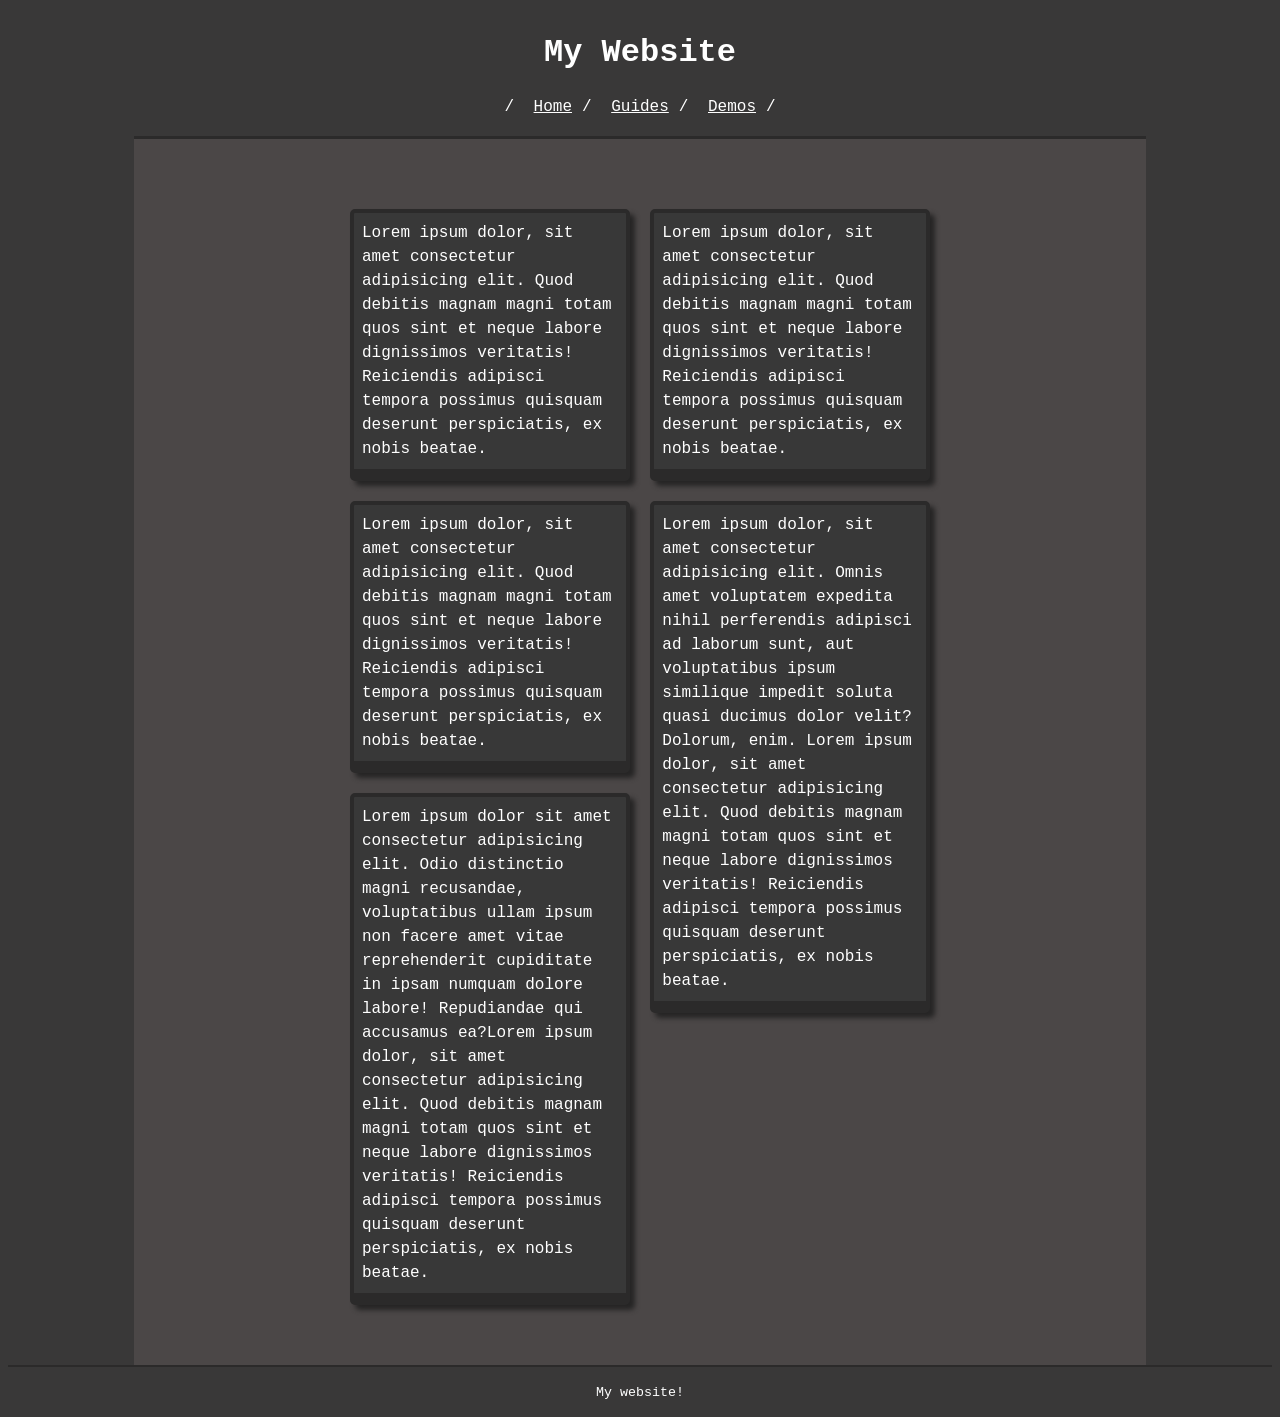
==== index.html @ d33c6e67 "initial commit" ====
<!DOCTYPE html>

<html>

<head>
    <title>My Website</title>
    <style>

    </style>
    <link rel="stylesheet" href="styles.css">
</head>

<body>
    <header>
        <h1>My Website</h1>
        

    </header>

    <main>
        <nav>
            /
            <a href="index.html">Home</a>/
            <a href="guides.html">Guides</a>/
            <a href="demos.html">Demos</a>/
        </nav>
        <div class="boxes">
            <div class="left-column">
                <div class="box">Lorem ipsum dolor, sit amet consectetur adipisicing elit. Quod debitis magnam magni
                    totam quos sint et neque labore dignissimos veritatis! Reiciendis adipisci tempora possimus quisquam
                    deserunt perspiciatis, ex nobis beatae.</div>
                <div class="box">Lorem ipsum dolor, sit amet consectetur adipisicing elit. Quod debitis magnam magni
                    totam quos sint et neque labore dignissimos veritatis! Reiciendis adipisci tempora possimus quisquam
                    deserunt perspiciatis, ex nobis beatae.</div>
                <div class="box">Lorem ipsum dolor sit amet consectetur adipisicing elit. Odio distinctio magni
                    recusandae, voluptatibus ullam ipsum non facere amet vitae reprehenderit cupiditate in ipsam numquam
                    dolore labore! Repudiandae qui accusamus ea?Lorem ipsum dolor, sit amet consectetur adipisicing
                    elit. Quod debitis magnam magni totam quos sint et neque labore dignissimos veritatis! Reiciendis
                    adipisci tempora possimus quisquam deserunt perspiciatis, ex nobis beatae.</div>
            </div>
            <div class="right-column">

                <div class="box">Lorem ipsum dolor, sit amet consectetur adipisicing elit. Quod debitis magnam magni
                    totam quos sint et neque labore dignissimos veritatis! Reiciendis adipisci tempora possimus quisquam
                    deserunt perspiciatis, ex nobis beatae.</div>
                <div class="box">Lorem ipsum dolor, sit amet consectetur adipisicing elit. Omnis amet voluptatem
                    expedita nihil perferendis adipisci ad laborum sunt, aut voluptatibus ipsum similique impedit soluta
                    quasi ducimus dolor velit? Dolorum, enim. Lorem ipsum dolor, sit amet consectetur adipisicing elit.
                    Quod debitis magnam magni totam quos sint et neque labore dignissimos veritatis! Reiciendis adipisci
                    tempora possimus quisquam deserunt perspiciatis, ex nobis beatae.</div>
            </div>


        </div>
    </main>

    <footer>

        <p><small>My website!</small></p>
    </footer>

</body>

</html>
---- styles.css ----
:root {
    --primary-bg-color: rgb(75, 71, 71);
    --secondary-bg-color: rgb(57, 56, 56);
    --tertiary-bg-color: rgb(43, 42, 42);
}

a:link {
    color: white;
    text-decoration: underline;
}

a:visited {
    color: white;
    text-decoration: none;
}

a:hover {
    color: white;
    text-decoration: none;
    text-shadow: 0px 0px 5px white;
}

html {
    background-color: var(--secondary-bg-color);
    font-family: 'Courier New', Courier, monospace;
    color: white;
}

main {
    background-color: var(--primary-bg-color);
    max-width: 80%;
    margin: auto;
    min-height:700px;
}

header {
    background-color: var(--secondary-bg-color);
    text-align: center;
    padding: 5px;
}

nav {
    position: sticky;
    top: 0;
    overflow: hidden;
    background-color: var(--secondary-bg-color);
    text-align: center;
    border-bottom: 3px solid var(--tertiary-bg-color);
    padding-bottom: 20px;
}

nav a {
    margin: 10px;
}

footer {
    text-align: center;
    border-top: 2px solid var(--tertiary-bg-color);
}

.boxes {
    padding-top: 50px;
    max-width: 600px;
    margin: auto;
    display: flex;
    grid-template-columns: auto auto;
    padding-bottom: 50px;
}


.box {
    border: 4px solid var(--tertiary-bg-color);
    background-color: rgb(56, 56, 56);
    line-height: 1.5em;
    padding: 8px;
    margin: 10px;
    margin-top: 20px;
    border-radius: 5px;
    border-bottom: 12px solid var(--tertiary-bg-color);
    box-shadow: 5px 5px 5px rgb(38, 37, 37);
}
.gamebox {
    margin:auto;
}
canvas {
    padding-left: 0;
    padding-right: 0;
    margin-left: auto;
    margin-right: auto;
    display: block;
    width: 800px;
}
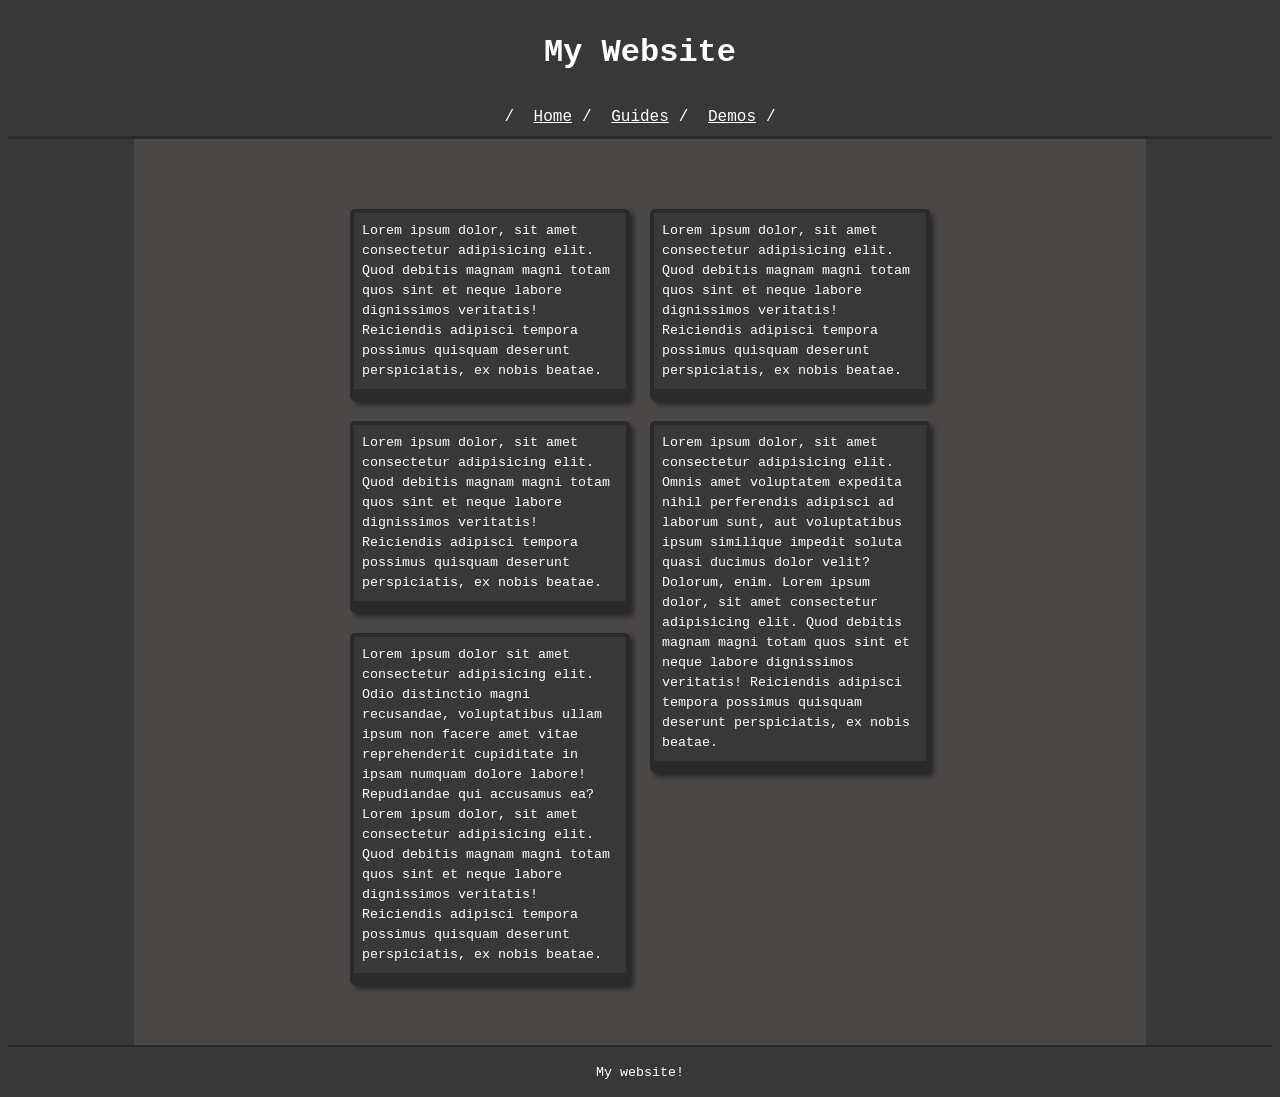
==== commit 69990ceb: "2026-10-05-12:30 PM" ====
--- a/index.html
+++ b/index.html
@@ -17,13 +17,14 @@
 
     </header>
 
-    <main>
+    
         <nav>
             /
             <a href="index.html">Home</a>/
             <a href="guides.html">Guides</a>/
             <a href="demos.html">Demos</a>/
         </nav>
+        <main>
         <div class="boxes">
             <div class="left-column">
                 <div class="box">Lorem ipsum dolor, sit amet consectetur adipisicing elit. Quod debitis magnam magni
--- a/styles.css
+++ b/styles.css
@@ -4,17 +4,17 @@
     --tertiary-bg-color: rgb(43, 42, 42);
 }
 
-a:link {
+nav a:link {
     color: white;
     text-decoration: underline;
 }
 
-a:visited {
+nav a:visited {
     color: white;
     text-decoration: none;
 }
 
-a:hover {
+nav a:hover {
     color: white;
     text-decoration: none;
     text-shadow: 0px 0px 5px white;
@@ -31,6 +31,7 @@
     max-width: 80%;
     margin: auto;
     min-height:700px;
+    
 }
 
 header {
@@ -46,13 +47,30 @@
     background-color: var(--secondary-bg-color);
     text-align: center;
     border-bottom: 3px solid var(--tertiary-bg-color);
-    padding-bottom: 20px;
+    padding-bottom: 10px;
+    padding-top:10px;
 }
 
 nav a {
     margin: 10px;
 }
-
+.demoDescription {
+    margin:auto;
+    max-width:600px;
+    background-color:var(--secondary-bg-color);
+    padding: 8px;
+    margin-top: 20px;
+    border-radius: 5px;
+    border: 4px solid var(--tertiary-bg-color);
+    border-bottom: 12px solid var(--tertiary-bg-color);
+    box-shadow: 4px 4px 4px rgb(43, 43, 43);
+}
+.demoDescription p {
+    font-size:smaller;
+    line-height:1em;
+    margin:0.5em;
+    margin-left:5em;
+}
 footer {
     text-align: center;
     border-top: 2px solid var(--tertiary-bg-color);
@@ -65,9 +83,12 @@
     display: flex;
     grid-template-columns: auto auto;
     padding-bottom: 50px;
+    
 }
 
-
+.box img {
+    margin:auto;
+}
 .box {
     border: 4px solid var(--tertiary-bg-color);
     background-color: rgb(56, 56, 56);
@@ -77,10 +98,35 @@
     margin-top: 20px;
     border-radius: 5px;
     border-bottom: 12px solid var(--tertiary-bg-color);
-    box-shadow: 5px 5px 5px rgb(38, 37, 37);
+    box-shadow: 4px 4px 4px rgb(43, 43, 43);
+    font-size:smaller;
+    max-width:280px;
 }
-.gamebox {
-    margin:auto;
+.demobox {
+    border: 4px solid var(--tertiary-bg-color);
+    background-color: rgb(56, 56, 56);
+    line-height: 1.5em;
+    padding: 8px;
+    margin: 10px;
+    margin-top: 20px;
+    border-radius: 5px;
+    border-bottom: 12px solid var(--tertiary-bg-color);
+    box-shadow: 4px 4px 4px rgb(43, 43, 43);
+    font-size:smaller;
+    max-width:280px;
+    text-decoration:none;
+}
+.demobox a {
+    text-decoration:none;
+    color:white;
+}
+.demobox a:link {
+    text-decoration:none;
+    color:white;
+}
+.demobox a:visited {
+    text-decoration:none;
+    color:white;
 }
 canvas {
     padding-left: 0;
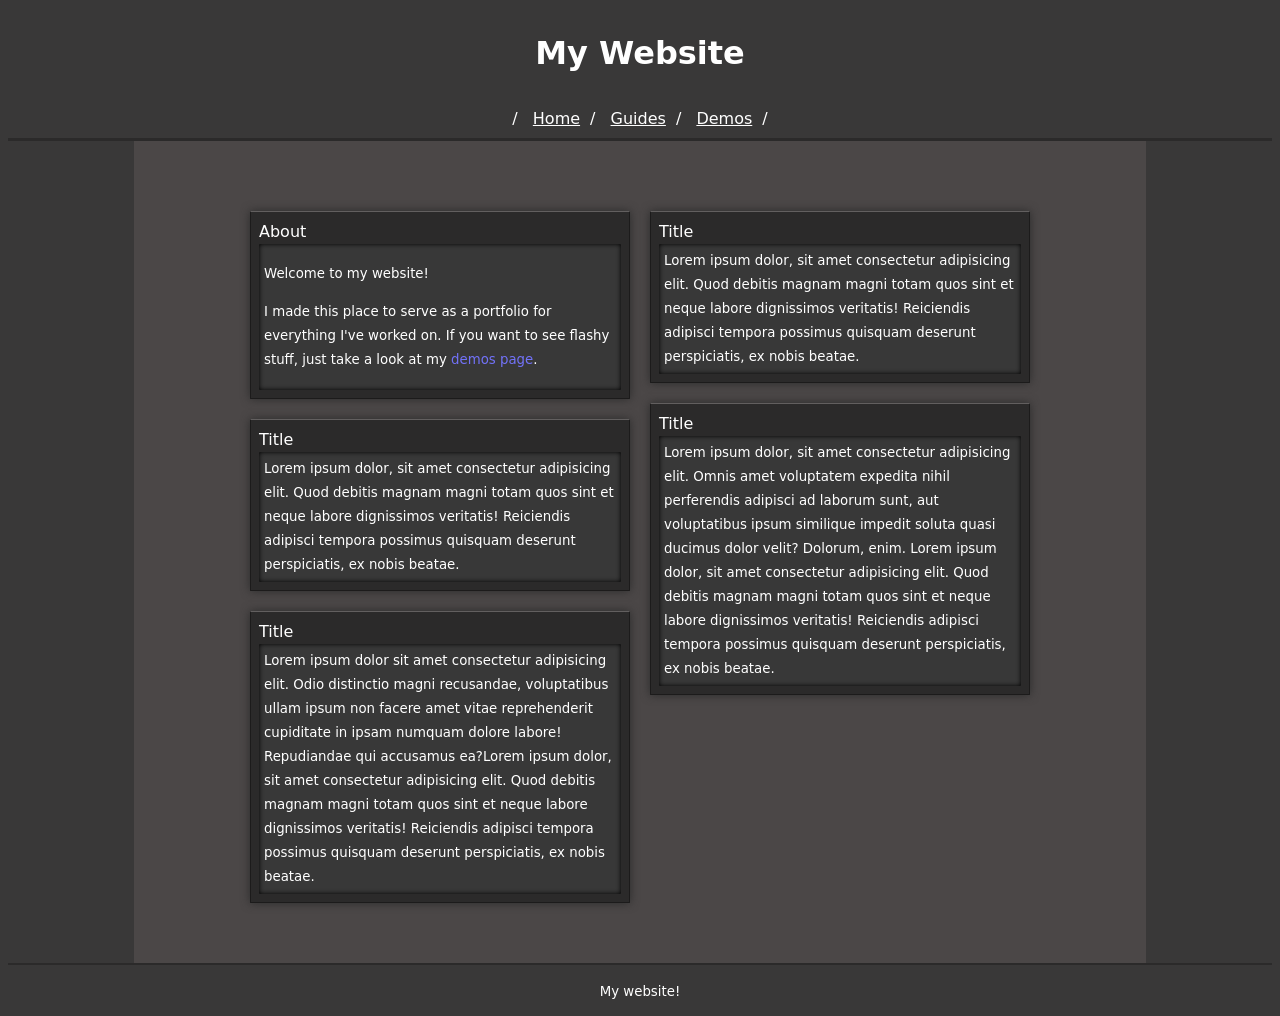
==== commit 73a7ffc2: "styling" ====
--- a/index.html
+++ b/index.html
@@ -13,42 +13,66 @@
 <body>
     <header>
         <h1>My Website</h1>
-        
+
 
     </header>
 
-    
-        <nav>
-            /
-            <a href="index.html">Home</a>/
-            <a href="guides.html">Guides</a>/
-            <a href="demos.html">Demos</a>/
-        </nav>
-        <main>
+
+    <nav>
+        /
+        <a href="index.html">Home</a>/
+        <a href="guides.html">Guides</a>/
+        <a href="demos.html">Demos</a>/
+    </nav>
+    <main>
         <div class="boxes">
             <div class="left-column">
-                <div class="box">Lorem ipsum dolor, sit amet consectetur adipisicing elit. Quod debitis magnam magni
-                    totam quos sint et neque labore dignissimos veritatis! Reiciendis adipisci tempora possimus quisquam
-                    deserunt perspiciatis, ex nobis beatae.</div>
-                <div class="box">Lorem ipsum dolor, sit amet consectetur adipisicing elit. Quod debitis magnam magni
-                    totam quos sint et neque labore dignissimos veritatis! Reiciendis adipisci tempora possimus quisquam
-                    deserunt perspiciatis, ex nobis beatae.</div>
-                <div class="box">Lorem ipsum dolor sit amet consectetur adipisicing elit. Odio distinctio magni
-                    recusandae, voluptatibus ullam ipsum non facere amet vitae reprehenderit cupiditate in ipsam numquam
-                    dolore labore! Repudiandae qui accusamus ea?Lorem ipsum dolor, sit amet consectetur adipisicing
-                    elit. Quod debitis magnam magni totam quos sint et neque labore dignissimos veritatis! Reiciendis
-                    adipisci tempora possimus quisquam deserunt perspiciatis, ex nobis beatae.</div>
+                <div class="boxOuter">
+                    About
+                    <div class="box">
+                        <p>Welcome to my website!</p>
+                        <p>
+                            I made this place to serve as a portfolio for everything I've worked on. If you want to see flashy stuff, just take a look at my <a href="demos.html">demos page</a>. 
+                        </p>
+                    </div>
+                </div>
+                <div class="boxOuter">
+                    Title
+                    <div class="box">Lorem ipsum dolor, sit amet consectetur adipisicing elit. Quod debitis magnam magni
+                        totam quos sint et neque labore dignissimos veritatis! Reiciendis adipisci tempora possimus
+                        quisquam
+                        deserunt perspiciatis, ex nobis beatae.</div>
+                </div>
+                <div class="boxOuter">
+                    Title
+                    <div class="box">Lorem ipsum dolor sit amet consectetur adipisicing elit. Odio distinctio magni
+                        recusandae, voluptatibus ullam ipsum non facere amet vitae reprehenderit cupiditate in ipsam
+                        numquam
+                        dolore labore! Repudiandae qui accusamus ea?Lorem ipsum dolor, sit amet consectetur adipisicing
+                        elit. Quod debitis magnam magni totam quos sint et neque labore dignissimos veritatis!
+                        Reiciendis
+                        adipisci tempora possimus quisquam deserunt perspiciatis, ex nobis beatae.</div>
+                </div>
             </div>
             <div class="right-column">
-
-                <div class="box">Lorem ipsum dolor, sit amet consectetur adipisicing elit. Quod debitis magnam magni
-                    totam quos sint et neque labore dignissimos veritatis! Reiciendis adipisci tempora possimus quisquam
-                    deserunt perspiciatis, ex nobis beatae.</div>
-                <div class="box">Lorem ipsum dolor, sit amet consectetur adipisicing elit. Omnis amet voluptatem
-                    expedita nihil perferendis adipisci ad laborum sunt, aut voluptatibus ipsum similique impedit soluta
-                    quasi ducimus dolor velit? Dolorum, enim. Lorem ipsum dolor, sit amet consectetur adipisicing elit.
-                    Quod debitis magnam magni totam quos sint et neque labore dignissimos veritatis! Reiciendis adipisci
-                    tempora possimus quisquam deserunt perspiciatis, ex nobis beatae.</div>
+                <div class="boxOuter">
+                    Title
+                    <div class="box">Lorem ipsum dolor, sit amet consectetur adipisicing elit. Quod debitis magnam magni
+                        totam quos sint et neque labore dignissimos veritatis! Reiciendis adipisci tempora possimus
+                        quisquam
+                        deserunt perspiciatis, ex nobis beatae.</div>
+                </div>
+                <div class="boxOuter">
+                    Title
+                    <div class="box">Lorem ipsum dolor, sit amet consectetur adipisicing elit. Omnis amet voluptatem
+                        expedita nihil perferendis adipisci ad laborum sunt, aut voluptatibus ipsum similique impedit
+                        soluta
+                        quasi ducimus dolor velit? Dolorum, enim. Lorem ipsum dolor, sit amet consectetur adipisicing
+                        elit.
+                        Quod debitis magnam magni totam quos sint et neque labore dignissimos veritatis! Reiciendis
+                        adipisci
+                        tempora possimus quisquam deserunt perspiciatis, ex nobis beatae.</div>
+                </div>
             </div>
 
 
--- a/styles.css
+++ b/styles.css
@@ -22,7 +22,7 @@
 
 html {
     background-color: var(--secondary-bg-color);
-    font-family: 'Courier New', Courier, monospace;
+    font-family: system-ui, -apple-system, BlinkMacSystemFont, 'Segoe UI', Roboto, Oxygen, Ubuntu, Cantarell, 'Open Sans', 'Helvetica Neue', sans-serif;
     color: white;
 }
 
@@ -78,7 +78,7 @@
 
 .boxes {
     padding-top: 50px;
-    max-width: 600px;
+    max-width: 800px;
     margin: auto;
     display: flex;
     grid-template-columns: auto auto;
@@ -89,44 +89,53 @@
 .box img {
     margin:auto;
 }
-.box {
-    border: 4px solid var(--tertiary-bg-color);
-    background-color: rgb(56, 56, 56);
+.boxOuter {
+    background-color: var(--tertiary-bg-color);
     line-height: 1.5em;
     padding: 8px;
+    padding-bottom: 8px;
     margin: 10px;
     margin-top: 20px;
-    border-radius: 5px;
-    border-bottom: 12px solid var(--tertiary-bg-color);
-    box-shadow: 4px 4px 4px rgb(43, 43, 43);
+    border: 1px solid rgb(28, 27, 27);
+    border-top:1px solid rgb(98, 95, 95);
+    border-radius: 1px;
+    box-shadow: 0px 0px 10px rgb(43, 43, 43);
+    max-width:400px;
+}
+.box {
+    padding:5px;
+    background-color: rgb(56, 56, 56);
     font-size:smaller;
-    max-width:280px;
+    border-radius: 1px;
+    box-shadow:inset 0px 0px 5px black;
+}
+
+.demobox img {
+    margin:auto;
+    width:100%;
+
 }
 .demobox {
-    border: 4px solid var(--tertiary-bg-color);
+    padding:10px;
     background-color: rgb(56, 56, 56);
-    line-height: 1.5em;
-    padding: 8px;
-    margin: 10px;
-    margin-top: 20px;
-    border-radius: 5px;
-    border-bottom: 12px solid var(--tertiary-bg-color);
-    box-shadow: 4px 4px 4px rgb(43, 43, 43);
     font-size:smaller;
-    max-width:280px;
-    text-decoration:none;
+    border-radius: 1px;
+    box-shadow:inset 0px 0px 5px black;
 }
-.demobox a {
+.boxOuter a {
     text-decoration:none;
     color:white;
 }
-.demobox a:link {
+.boxOuter a:link {
     text-decoration:none;
     color:white;
 }
-.demobox a:visited {
+.boxOuter a:visited {
     text-decoration:none;
     color:white;
+}
+.box a:link, .box a:visited, .box a{
+    color:rgb(114, 114, 248);
 }
 canvas {
     padding-left: 0;
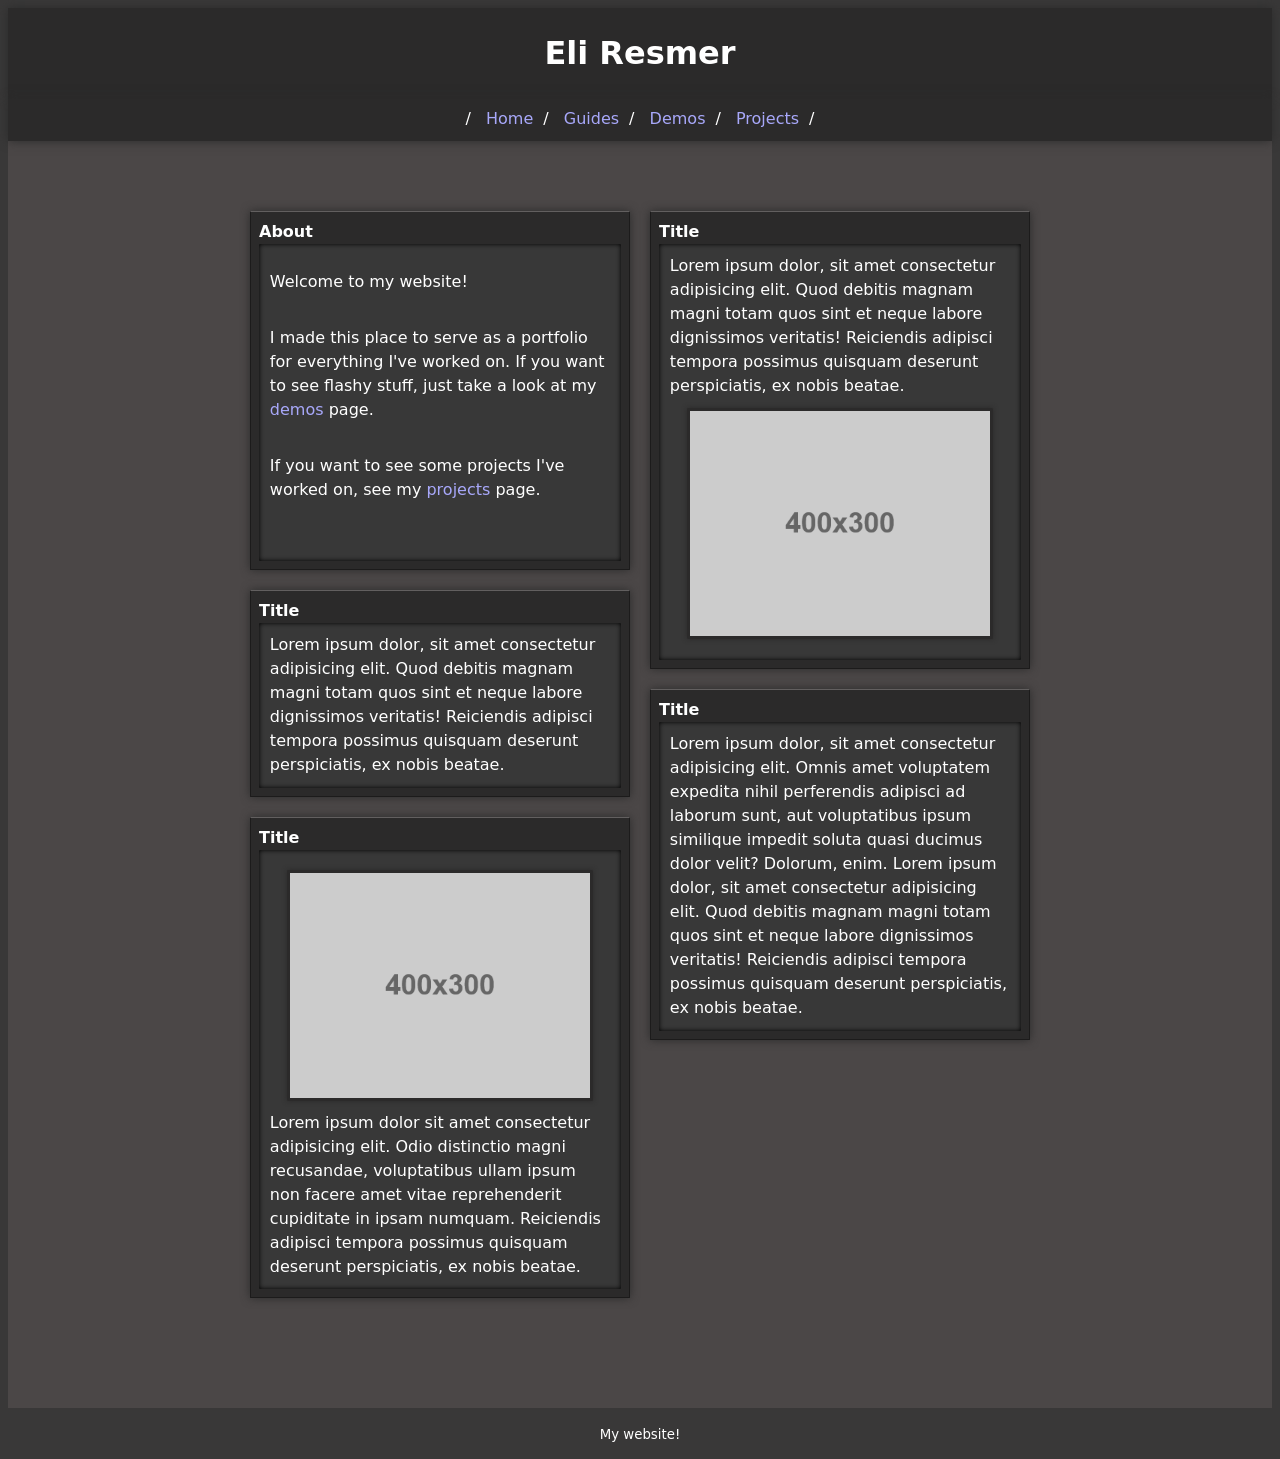
==== commit 75b90cd0: "more styling" ====
--- a/index.html
+++ b/index.html
@@ -3,7 +3,7 @@
 <html>
 
 <head>
-    <title>My Website</title>
+    <title>Eli Resmer</title>
     <style>
 
     </style>
@@ -12,7 +12,7 @@
 
 <body>
     <header>
-        <h1>My Website</h1>
+        <h1>Eli Resmer</h1>
 
 
     </header>
@@ -23,6 +23,7 @@
         <a href="index.html">Home</a>/
         <a href="guides.html">Guides</a>/
         <a href="demos.html">Demos</a>/
+        <a href="projects.html">Projects</a>/
     </nav>
     <main>
         <div class="boxes">
@@ -32,7 +33,8 @@
                     <div class="box">
                         <p>Welcome to my website!</p>
                         <p>
-                            I made this place to serve as a portfolio for everything I've worked on. If you want to see flashy stuff, just take a look at my <a href="demos.html">demos page</a>. 
+                            I made this place to serve as a portfolio for everything I've worked on. If you want to see flashy stuff, just take a look at my <a href="demos.html">demos</a> page.
+                            <p>If you want to see some projects I've worked on, see my <a href="projects.html">projects</a> page.</p> 
                         </p>
                     </div>
                 </div>
@@ -45,11 +47,10 @@
                 </div>
                 <div class="boxOuter">
                     Title
-                    <div class="box">Lorem ipsum dolor sit amet consectetur adipisicing elit. Odio distinctio magni
+                    <div class="box"><img src="thumbnails/placeholder-400x300.png" width="300px">
+                        Lorem ipsum dolor sit amet consectetur adipisicing elit. Odio distinctio magni
                         recusandae, voluptatibus ullam ipsum non facere amet vitae reprehenderit cupiditate in ipsam
-                        numquam
-                        dolore labore! Repudiandae qui accusamus ea?Lorem ipsum dolor, sit amet consectetur adipisicing
-                        elit. Quod debitis magnam magni totam quos sint et neque labore dignissimos veritatis!
+                        numquam.
                         Reiciendis
                         adipisci tempora possimus quisquam deserunt perspiciatis, ex nobis beatae.</div>
                 </div>
@@ -57,10 +58,13 @@
             <div class="right-column">
                 <div class="boxOuter">
                     Title
-                    <div class="box">Lorem ipsum dolor, sit amet consectetur adipisicing elit. Quod debitis magnam magni
+                    <div class="box">
+                        
+                        Lorem ipsum dolor, sit amet consectetur adipisicing elit. Quod debitis magnam magni
                         totam quos sint et neque labore dignissimos veritatis! Reiciendis adipisci tempora possimus
                         quisquam
-                        deserunt perspiciatis, ex nobis beatae.</div>
+                        deserunt perspiciatis, ex nobis beatae.
+                    <img src="thumbnails/placeholder-400x300.png" width="300px"></div>
                 </div>
                 <div class="boxOuter">
                     Title
--- a/styles.css
+++ b/styles.css
@@ -1,24 +1,14 @@
 :root {
+    --accent-color: white;
     --primary-bg-color: rgb(75, 71, 71);
     --secondary-bg-color: rgb(57, 56, 56);
     --tertiary-bg-color: rgb(43, 42, 42);
 }
-
-nav a:link {
-    color: white;
-    text-decoration: underline;
-}
-
-nav a:visited {
-    color: white;
+nav a {
+    color:rgb(168, 168, 250);
     text-decoration: none;
 }
 
-nav a:hover {
-    color: white;
-    text-decoration: none;
-    text-shadow: 0px 0px 5px white;
-}
 
 html {
     background-color: var(--secondary-bg-color);
@@ -28,23 +18,27 @@
 
 main {
     background-color: var(--primary-bg-color);
-    max-width: 80%;
+    max-width: 100%;
     margin: auto;
     min-height:700px;
-    
+    padding-bottom:50px;
 }
 
 header {
-    background-color: var(--secondary-bg-color);
+    
+    color: var(--accent-color);
+    background-color: var(--tertiary-bg-color);
     text-align: center;
     padding: 5px;
+    box-shadow: 0px 0px 10px rgb(43, 43, 43);
 }
 
 nav {
+    box-shadow: 0px 0px 10px rgb(43, 43, 43);
     position: sticky;
     top: 0;
     overflow: hidden;
-    background-color: var(--secondary-bg-color);
+    background-color: var(--tertiary-bg-color);
     text-align: center;
     border-bottom: 3px solid var(--tertiary-bg-color);
     padding-bottom: 10px;
@@ -56,24 +50,12 @@
 }
 .demoDescription {
     margin:auto;
-    max-width:600px;
-    background-color:var(--secondary-bg-color);
-    padding: 8px;
-    margin-top: 20px;
-    border-radius: 5px;
-    border: 4px solid var(--tertiary-bg-color);
-    border-bottom: 12px solid var(--tertiary-bg-color);
-    box-shadow: 4px 4px 4px rgb(43, 43, 43);
+    width:400px;
 }
-.demoDescription p {
-    font-size:smaller;
-    line-height:1em;
-    margin:0.5em;
-    margin-left:5em;
-}
+
 footer {
     text-align: center;
-    border-top: 2px solid var(--tertiary-bg-color);
+    
 }
 
 .boxes {
@@ -83,13 +65,19 @@
     display: flex;
     grid-template-columns: auto auto;
     padding-bottom: 50px;
-    
 }
 
 .box img {
+    border:3px solid var(--tertiary-bg-color);
     margin:auto;
+    margin-top:10px;
+    margin-bottom:10px;
+    box-shadow: 0px 0px 5px rgb(41, 40, 40);
+    border-radius:1px;
 }
 .boxOuter {
+    font-weight:700;
+    color: var(--accent-color);
     background-color: var(--tertiary-bg-color);
     line-height: 1.5em;
     padding: 8px;
@@ -102,20 +90,50 @@
     box-shadow: 0px 0px 10px rgb(43, 43, 43);
     max-width:400px;
 }
+.gameContainer {
+    font-weight:normal;
+    color:white;
+    background-color: var(--tertiary-bg-color);
+    line-height: 1.5em;
+    padding: 5px;
+    margin: auto;
+    max-width:1000px;
+    margin-top: 50px;
+    border: 1px solid rgb(28, 27, 27);
+    border-top:1px solid rgb(98, 95, 95);
+    border-radius: 1px;
+    box-shadow: 0px 0px 10px rgb(43, 43, 43);
+}
+table {
+    border-spacing:0px;
+}
+td {
+    border:1px solid white;
+    padding:4px;
+    
+}
 .box {
-    padding:5px;
+    display:grid;
+    font-weight:normal;
+    color:white;
+    padding:3%;
+    padding-top:10px;
     background-color: rgb(56, 56, 56);
-    font-size:smaller;
     border-radius: 1px;
     box-shadow:inset 0px 0px 5px black;
 }
 
 .demobox img {
+    border:3px solid var(--tertiary-bg-color);
     margin:auto;
-    width:100%;
-
+    margin-top:10px;
+    margin-bottom:10px;
+    box-shadow: 0px 0px 5px rgb(41, 40, 40);
+    border-radius:1px;
+    width:90%;
 }
 .demobox {
+    display:grid;
     padding:10px;
     background-color: rgb(56, 56, 56);
     font-size:smaller;
@@ -126,16 +144,9 @@
     text-decoration:none;
     color:white;
 }
-.boxOuter a:link {
-    text-decoration:none;
-    color:white;
-}
-.boxOuter a:visited {
-    text-decoration:none;
-    color:white;
-}
+
 .box a:link, .box a:visited, .box a{
-    color:rgb(114, 114, 248);
+    color:rgb(168, 168, 250);
 }
 canvas {
     padding-left: 0;
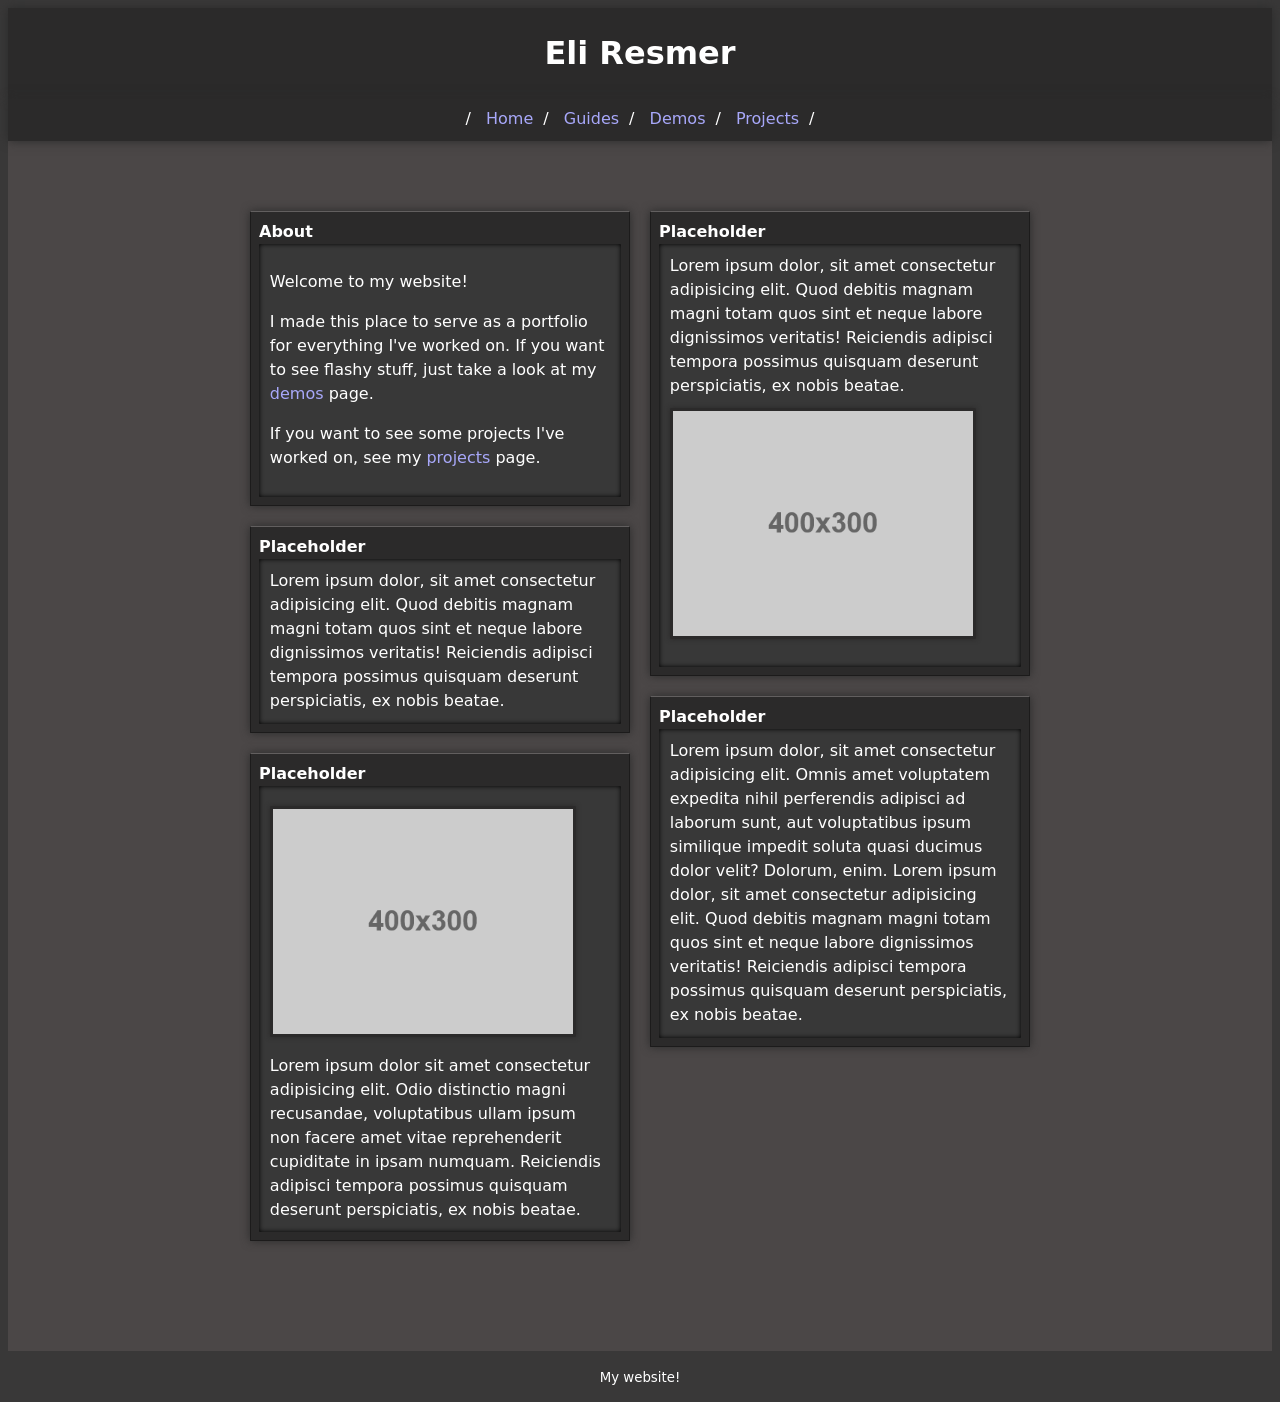
==== commit 0ddd2040: "more stuff" ====
--- a/index.html
+++ b/index.html
@@ -39,14 +39,14 @@
                     </div>
                 </div>
                 <div class="boxOuter">
-                    Title
+                    Placeholder
                     <div class="box">Lorem ipsum dolor, sit amet consectetur adipisicing elit. Quod debitis magnam magni
                         totam quos sint et neque labore dignissimos veritatis! Reiciendis adipisci tempora possimus
                         quisquam
                         deserunt perspiciatis, ex nobis beatae.</div>
                 </div>
                 <div class="boxOuter">
-                    Title
+                    Placeholder
                     <div class="box"><img src="thumbnails/placeholder-400x300.png" width="300px">
                         Lorem ipsum dolor sit amet consectetur adipisicing elit. Odio distinctio magni
                         recusandae, voluptatibus ullam ipsum non facere amet vitae reprehenderit cupiditate in ipsam
@@ -57,7 +57,7 @@
             </div>
             <div class="right-column">
                 <div class="boxOuter">
-                    Title
+                    Placeholder
                     <div class="box">
                         
                         Lorem ipsum dolor, sit amet consectetur adipisicing elit. Quod debitis magnam magni
@@ -67,7 +67,7 @@
                     <img src="thumbnails/placeholder-400x300.png" width="300px"></div>
                 </div>
                 <div class="boxOuter">
-                    Title
+                    Placeholder
                     <div class="box">Lorem ipsum dolor, sit amet consectetur adipisicing elit. Omnis amet voluptatem
                         expedita nihil perferendis adipisci ad laborum sunt, aut voluptatibus ipsum similique impedit
                         soluta
--- a/styles.css
+++ b/styles.css
@@ -66,7 +66,21 @@
     grid-template-columns: auto auto;
     padding-bottom: 50px;
 }
-
+figure {
+    text-align:center;
+}
+figcaption, figure img {
+    margin-top:0;
+    margin-bottom:0;
+    padding-top:0;
+    padding-bottom:0;
+}
+.bigBox small {
+    text-align:center;
+    margin:auto;
+    padding-top:0;
+    margin-top:0;
+}
 .box img {
     border:3px solid var(--tertiary-bg-color);
     margin:auto;
@@ -90,7 +104,7 @@
     box-shadow: 0px 0px 10px rgb(43, 43, 43);
     max-width:400px;
 }
-.gameContainer {
+.bigBox {
     font-weight:normal;
     color:white;
     background-color: var(--tertiary-bg-color);
@@ -113,7 +127,7 @@
     
 }
 .box {
-    display:grid;
+    display:block;
     font-weight:normal;
     color:white;
     padding:3%;
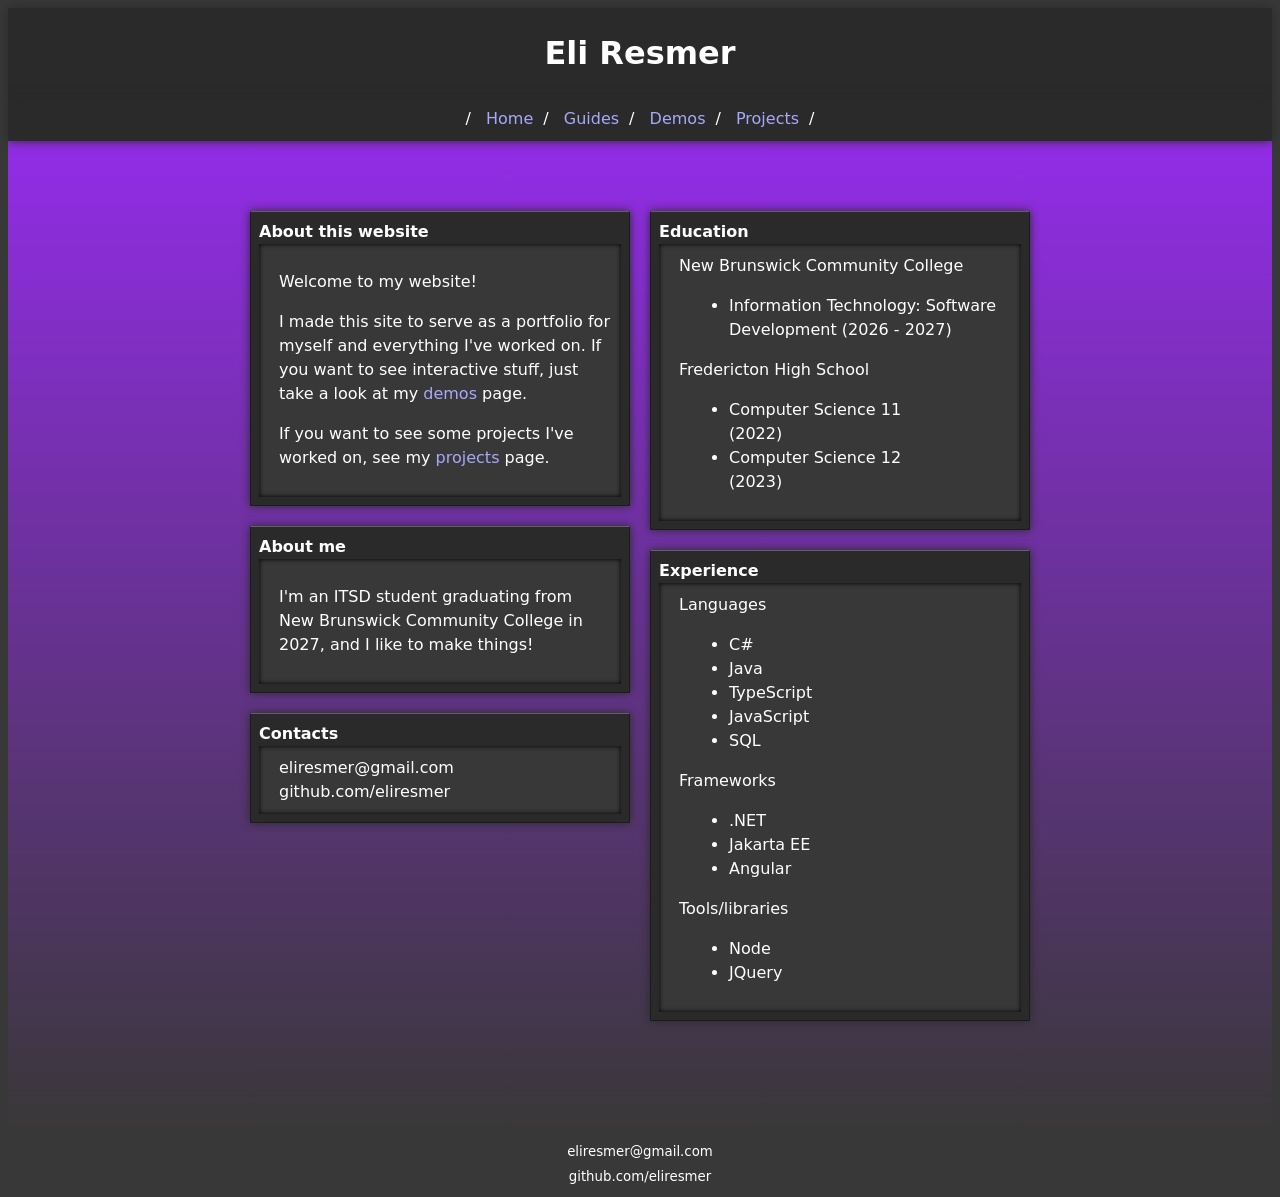
==== commit 210868c9: "website" ====
--- a/index.html
+++ b/index.html
@@ -29,54 +29,76 @@
         <div class="boxes">
             <div class="left-column">
                 <div class="boxOuter">
-                    About
+                    About this website
                     <div class="box">
                         <p>Welcome to my website!</p>
                         <p>
-                            I made this place to serve as a portfolio for everything I've worked on. If you want to see flashy stuff, just take a look at my <a href="demos.html">demos</a> page.
+                            I made this site to serve as a portfolio for myself and everything I've worked on. If you want to see interactive stuff, just take a look at my <a href="demos.html">demos</a> page.
                             <p>If you want to see some projects I've worked on, see my <a href="projects.html">projects</a> page.</p> 
                         </p>
                     </div>
                 </div>
                 <div class="boxOuter">
-                    Placeholder
-                    <div class="box">Lorem ipsum dolor, sit amet consectetur adipisicing elit. Quod debitis magnam magni
-                        totam quos sint et neque labore dignissimos veritatis! Reiciendis adipisci tempora possimus
-                        quisquam
-                        deserunt perspiciatis, ex nobis beatae.</div>
+                    About me
+                    <div class="box">
+                        <p>I'm an ITSD student graduating from New Brunswick Community College in 2027,
+                        and I like to make things!</p>
+                    </div>
                 </div>
                 <div class="boxOuter">
-                    Placeholder
-                    <div class="box"><img src="thumbnails/placeholder-400x300.png" width="300px">
-                        Lorem ipsum dolor sit amet consectetur adipisicing elit. Odio distinctio magni
-                        recusandae, voluptatibus ullam ipsum non facere amet vitae reprehenderit cupiditate in ipsam
-                        numquam.
-                        Reiciendis
-                        adipisci tempora possimus quisquam deserunt perspiciatis, ex nobis beatae.</div>
+                    Contacts
+                    <div class="box">
+                        eliresmer@gmail.com<br>
+                        github.com/eliresmer<br>
+
+                    </div>
                 </div>
+                
             </div>
             <div class="right-column">
                 <div class="boxOuter">
-                    Placeholder
+                    Education
                     <div class="box">
+                        New Brunswick Community College 
+                        <ul>
+                            <li>Information Technology: Software Development (2026 - 2027)</li>
+                        </ul>
+                        Fredericton High School
+                        <ul>
+                            <li>Computer Science 11</li> (2022)
+                            <li>Computer Science 12</li> (2023)
+
+                        </ul>
                         
-                        Lorem ipsum dolor, sit amet consectetur adipisicing elit. Quod debitis magnam magni
-                        totam quos sint et neque labore dignissimos veritatis! Reiciendis adipisci tempora possimus
-                        quisquam
-                        deserunt perspiciatis, ex nobis beatae.
-                    <img src="thumbnails/placeholder-400x300.png" width="300px"></div>
+                    </div>
                 </div>
+                
                 <div class="boxOuter">
-                    Placeholder
-                    <div class="box">Lorem ipsum dolor, sit amet consectetur adipisicing elit. Omnis amet voluptatem
-                        expedita nihil perferendis adipisci ad laborum sunt, aut voluptatibus ipsum similique impedit
-                        soluta
-                        quasi ducimus dolor velit? Dolorum, enim. Lorem ipsum dolor, sit amet consectetur adipisicing
-                        elit.
-                        Quod debitis magnam magni totam quos sint et neque labore dignissimos veritatis! Reiciendis
-                        adipisci
-                        tempora possimus quisquam deserunt perspiciatis, ex nobis beatae.</div>
+                    Experience
+                    <div class="box">
+            
+                        Languages
+                        <ul>
+                            <li>C#</li>
+                            <li>Java</li>
+                            <li>TypeScript</li>
+                            <li>JavaScript</li>
+                            <li>SQL</li>
+                        </ul>
+                        Frameworks
+                        <ul>
+                            <li>.NET</li>
+                            <li>Jakarta EE</li>
+                            <li>Angular</li>
+                        </ul>
+                        Tools/libraries
+                        <ul>
+                            <li>Node</li>
+                            <li>JQuery</li>
+                        </ul>
+                    </div>
                 </div>
+                
             </div>
 
 
@@ -84,8 +106,8 @@
     </main>
 
     <footer>
-
-        <p><small>My website!</small></p>
+        <p><small>eliresmer@gmail.com</small></p>
+        <p><small>github.com/eliresmer</small></p>
     </footer>
 
 </body>
--- a/styles.css
+++ b/styles.css
@@ -17,11 +17,14 @@
 }
 
 main {
-    background-color: var(--primary-bg-color);
+    background: #333333;
+background: linear-gradient(360deg, rgba(57, 56, 56, 1) 0%, rgba(146, 44, 230, 1) 100%);
+
     max-width: 100%;
     margin: auto;
     min-height:700px;
     padding-bottom:50px;
+    background-size:cover;
 }
 
 header {
@@ -56,6 +59,9 @@
 footer {
     text-align: center;
     
+}
+footer p {
+    line-height:.5em;
 }
 
 .boxes {
@@ -103,6 +109,7 @@
     border-radius: 1px;
     box-shadow: 0px 0px 10px rgb(43, 43, 43);
     max-width:400px;
+    min-width:200px;
 }
 .bigBox {
     font-weight:normal;
@@ -135,8 +142,11 @@
     background-color: rgb(56, 56, 56);
     border-radius: 1px;
     box-shadow:inset 0px 0px 5px black;
+    padding-left:20px;
 }
-
+.box ul{
+    padding-left:50px;
+}
 .demobox img {
     border:3px solid var(--tertiary-bg-color);
     margin:auto;
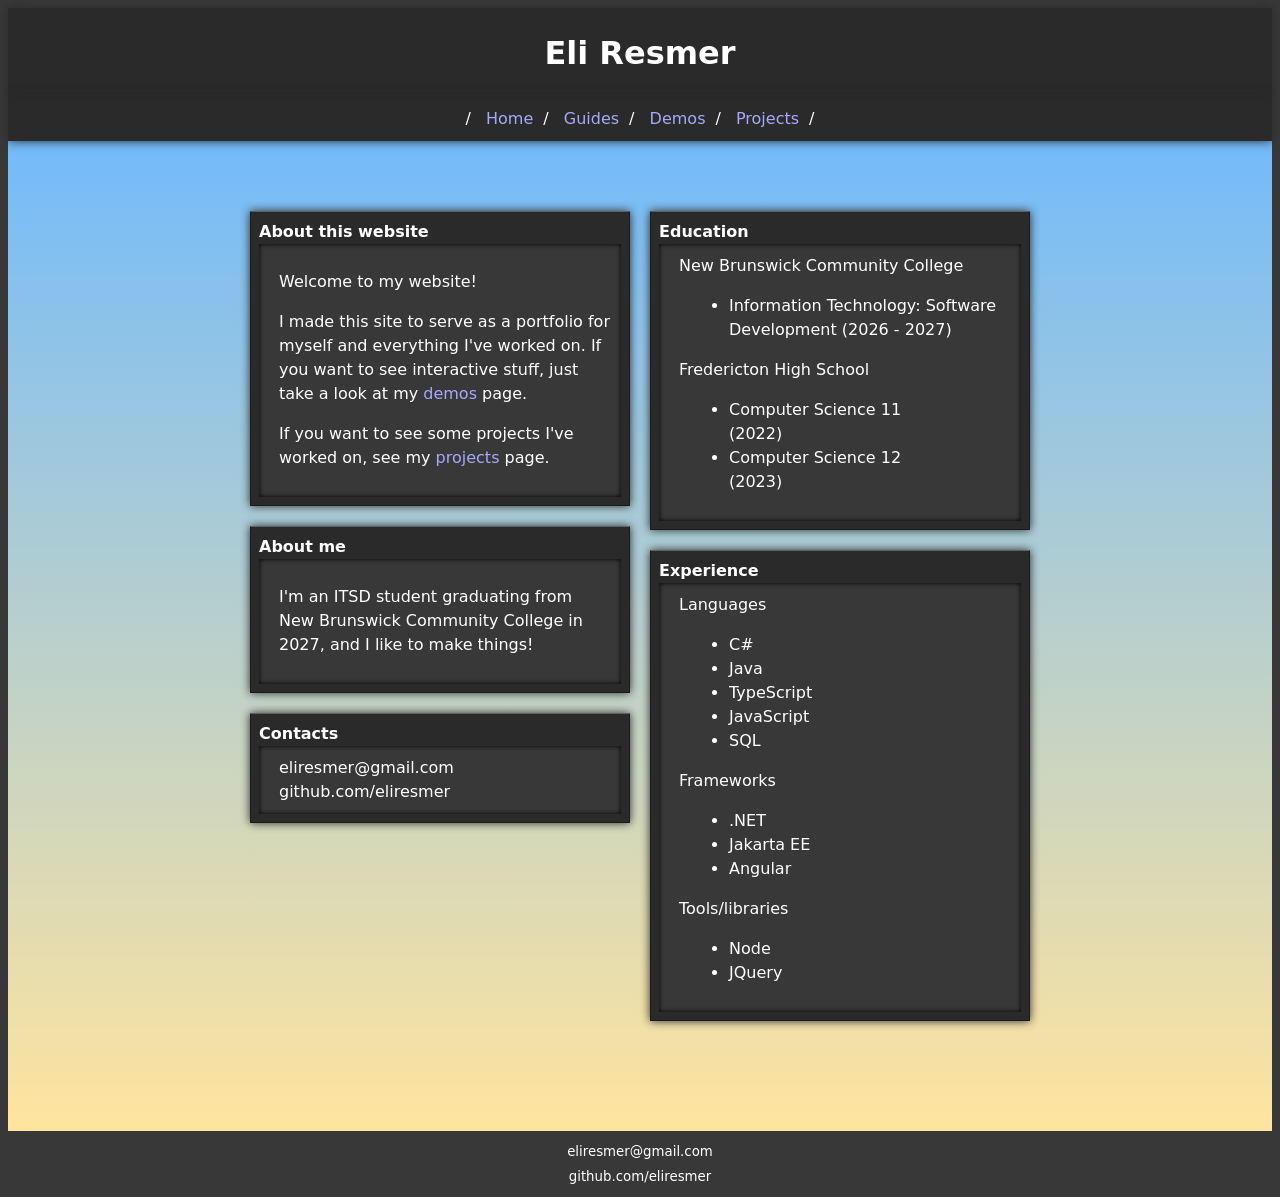
==== commit ce4fec75: "organizing website structure" ====
--- a/index.html
+++ b/index.html
@@ -20,10 +20,10 @@
 
     <nav>
         /
-        <a href="index.html">Home</a>/
-        <a href="guides.html">Guides</a>/
-        <a href="demos.html">Demos</a>/
-        <a href="projects.html">Projects</a>/
+        <a href="/index.html">Home</a>/
+        <a href="/guides.html">Guides</a>/
+        <a href="/demos.html">Demos</a>/
+        <a href="/projects.html">Projects</a>/
     </nav>
     <main>
         <div class="boxes">
@@ -33,8 +33,10 @@
                     <div class="box">
                         <p>Welcome to my website!</p>
                         <p>
-                            I made this site to serve as a portfolio for myself and everything I've worked on. If you want to see interactive stuff, just take a look at my <a href="demos.html">demos</a> page.
-                            <p>If you want to see some projects I've worked on, see my <a href="projects.html">projects</a> page.</p> 
+                            I made this site to serve as a portfolio for myself and everything I've worked on. If you
+                            want to see interactive stuff, just take a look at my <a href="/demos.html">demos</a> page.
+                        <p>If you want to see some projects I've worked on, see my <a href="/projects.html">projects</a>
+                            page.</p>
                         </p>
                     </div>
                 </div>
@@ -42,7 +44,7 @@
                     About me
                     <div class="box">
                         <p>I'm an ITSD student graduating from New Brunswick Community College in 2027,
-                        and I like to make things!</p>
+                            and I like to make things!</p>
                     </div>
                 </div>
                 <div class="boxOuter">
@@ -53,13 +55,13 @@
 
                     </div>
                 </div>
-                
+
             </div>
             <div class="right-column">
                 <div class="boxOuter">
                     Education
                     <div class="box">
-                        New Brunswick Community College 
+                        New Brunswick Community College
                         <ul>
                             <li>Information Technology: Software Development (2026 - 2027)</li>
                         </ul>
@@ -69,14 +71,14 @@
                             <li>Computer Science 12</li> (2023)
 
                         </ul>
-                        
+
                     </div>
                 </div>
-                
+
                 <div class="boxOuter">
                     Experience
                     <div class="box">
-            
+
                         Languages
                         <ul>
                             <li>C#</li>
@@ -98,7 +100,7 @@
                         </ul>
                     </div>
                 </div>
-                
+
             </div>
 
 
--- a/styles.css
+++ b/styles.css
@@ -17,8 +17,8 @@
 }
 
 main {
-    background: #333333;
-background: linear-gradient(360deg, rgba(57, 56, 56, 1) 0%, rgba(146, 44, 230, 1) 100%);
+    background: #ffe49e;
+background: linear-gradient(360deg, rgba(255, 228, 158, 1) 0%, rgba(115, 187, 250, 1) 100%);
 
     max-width: 100%;
     margin: auto;
